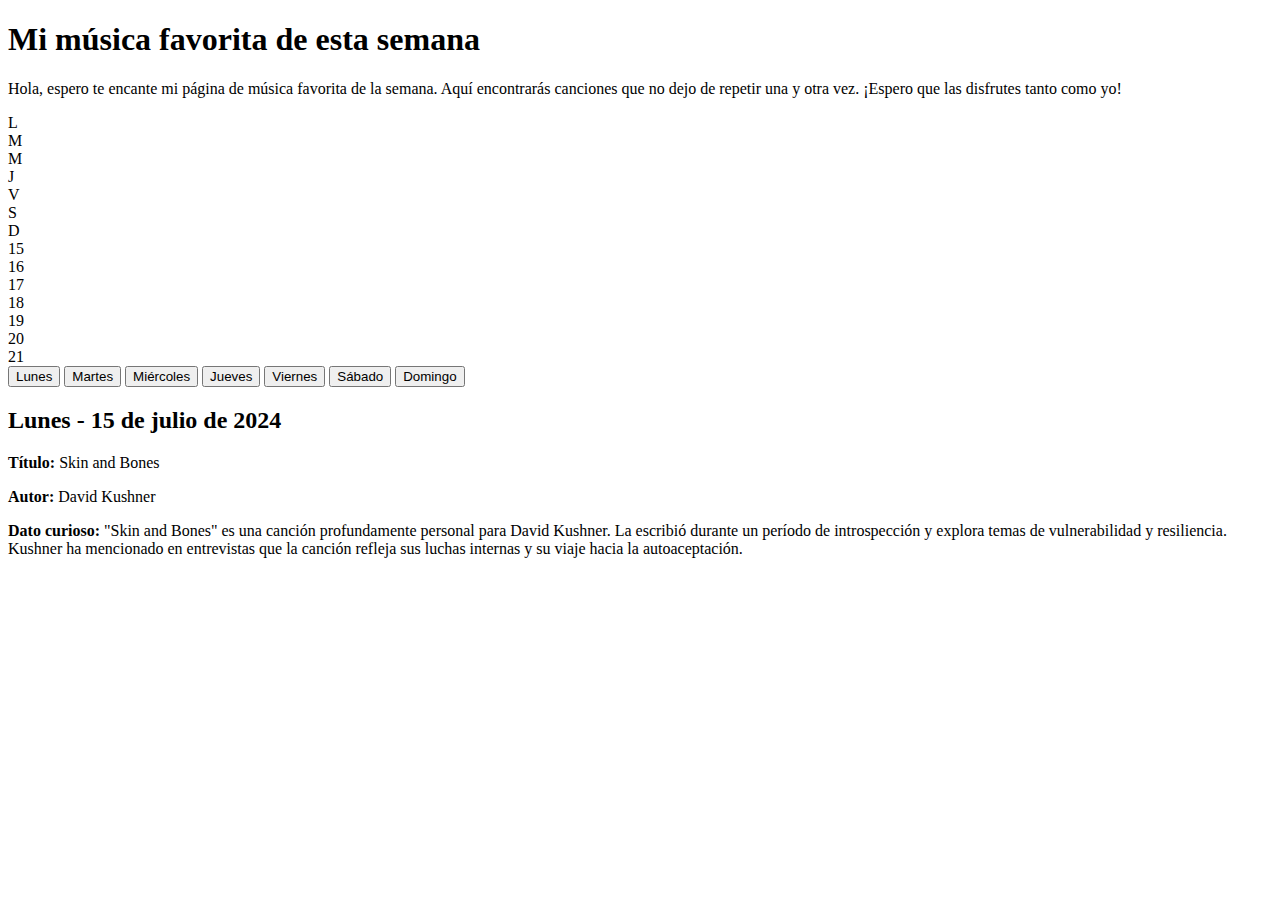
==== index.html @ 9c3a5704 "Primera parte de mi página" ====
<!DOCTYPE html>
<html lang="es">

<head>
    <meta charset="UTF-8">
    <meta name="viewport" content="width=device-width, initial-scale=1.0">
    <title>Mi música favorita de la semana</title>

    <link rel="stylesheet" href="https://fonts.googleapis.com/css2?family=Roboto:wght@400;700&display=swap">

    <link rel="stylesheet" href="style.css">
</head>


<body>
    <h1>Mi música favorita de esta semana</h1>
    <div class="introduction">
        <p>Hola, espero te encante mi página de música favorita de la semana. Aquí encontrarás canciones que no dejo de
            repetir una y otra vez. ¡Espero que las disfrutes tanto como yo!</p>
    </div>

    <div class="calendar-container">
        <div class="calendar">
            <div class="day">L</div>
            <div class="day">M</div>
            <div class="day">M</div>
            <div class="day">J</div>
            <div class="day">V</div>
            <div class="day">S</div>
            <div class="day">D</div>
            <div class="day current-week">15</div>
            <div class="day current-week">16</div>
            <div class="day current-week">17</div>
            <div class="day current-week">18</div>
            <div class="day current-week">19</div>
            <div class="day current-week">20</div>
            <div class="day current-week">21</div>
        </div>
    </div>

    <div class="tab-container">
        <div class="tabs">
            <button class="tab-link" onclick="openDay(event, 'Lunes')" id="defaultOpen">Lunes</button>
            <button class="tab-link" onclick="openDay(event, 'Martes')">Martes</button>
            <button class="tab-link" onclick="openDay(event, 'Miércoles')">Miércoles</button>
            <button class="tab-link" onclick="openDay(event, 'Jueves')">Jueves</button>
            <button class="tab-link" onclick="openDay(event, 'Viernes')">Viernes</button>
            <button class="tab-link" onclick="openDay(event, 'Sábado')">Sábado</button>
            <button class="tab-link" onclick="openDay(event, 'Domingo')">Domingo</button>
        </div>

        <div id="Lunes" class="tab-content">
            <h2>Lunes - 15 de julio de 2024</h2>
            <p><strong>Título:</strong> Skin and Bones</p>
            <p><strong>Autor:</strong> David Kushner</p>
            <p><strong>Dato curioso:</strong> "Skin and Bones" es una canción profundamente personal para David Kushner.
                La escribió durante un período de introspección y explora temas de vulnerabilidad y resiliencia. Kushner
                ha mencionado en entrevistas que la canción refleja sus luchas internas y su viaje hacia la
                autoaceptación.</p>
            <iframe class="video" src="https://www.youtube.com/embed/Mo5hVnLf3yg" frameborder="0"
                allowfullscreen></iframe>
        </div>


        <div id="Martes" class="tab-content">
            <h2>Martes - 16 de julio de 2024</h2>
            <p><strong>Título:</strong> Where Is My Mind?</p>
            <p><strong>Autor:</strong> Pixies</p>
            <p><strong>Dato Curioso:</strong> La letra de "Where Is My Mind?" está inspirada en una experiencia que el
                cantante y compositor Black Francis (también conocido como Frank Black) tuvo mientras estaba en la
                República Dominicana. En una entrevista, mencionó que la canción fue inspirada por su experiencia de
                buceo en el Caribe, donde se sentía desorientado y perdido. La sensación de confusión y desubicación que
                experimentó durante ese viaje influyó en la letra surrealista y evocadora de la canción.</p>
            <iframe class="video" src="https://www.youtube.com/embed/OJ62RzJkYUo">frameborder="0"
                allowfullscreen></iframe>
        </div>


        <div id="Miércoles" class="tab-content">
            <h2>Miércoles - 17 de julio de 2024</h2>
            <p><strong>Título:</strong> lo que un día fue</p>
            <p><strong>Autor:</strong> Paloma Morphy</p>
            <p><strong>Dato Curioso:</strong> Paloma Morphy es conocida por su estilo pop melódico y sus letras
                introspectivas. Su música a menudo explora temas de amor, auto-reflexión y experiencias personales.
                Además, ha colaborado con otros artistas y productores en la escena musical española, lo que ha
                contribuido a su reconocimiento en el ámbito local.</p>
            <iframe class="video" src="https://www.youtube.com/embed/sHZsFNjNYn4"></iframe>
        </div>

        <div id="Jueves" class="tab-content">
            <h2>Jueves - 18 de julio de 2024</h2>
            <p><strong>Título:</strong> Hate you</p>
            <p><strong>Autor:</strong> Jung Kook</p>
            <p><strong>Dato Curioso:</strong> Jungkook explora el complejo tema de los sentimientos contradictorios que
                uno puede tener hacia alguien. La canción refleja la ambivalencia que puede surgir en una relación donde
                el odio y el amor están entrelazados. A través de sus letras y su interpretación vocal, Jungkook
                transmite la lucha interna y el conflicto emocional de tener sentimientos intensos y encontrados hacia
                otra persona.</p>
            <iframe class="video" src="https://www.youtube.com/embed/tAcKfnf0zv4"></iframe>
        </div>

        <div id="Viernes" class="tab-content">
            <h2>Viernes - 19 de julio de 2024</h2>
            <p><strong>Título:</strong> Ojos Noche</p>
            <p><strong>Autor:</strong> Elsa y Mar</p>
            <p><strong>Dato Curioso:</strong> Elsa y Elmar se caracteriza por su estilo único que combina elementos de
                pop, folk y música electrónica. Su enfoque innovador y su habilidad para mezclar géneros les ha
                permitido destacarse en la escena musical española y latinoamericana. La banda también es conocida por
                sus letras poéticas y emotivas, que a menudo exploran temas de amor, identidad y auto-reflexión.</p>
            <iframe class="video" src="https://www.youtube.com/embed/j3Idam5UjDY"></iframe>
        </div>

        <div id="Sábado" class="tab-content">
            <h2>Sábado - 20de julio de 2024</h2>
            <p><strong>Título:</strong> Pandora´s Box</p>
            <p><strong>Autor:</strong> j-hope</p>
            <p><strong>Dato Curioso:</strong> j-hope es conocido no solo por su habilidad como rapero y bailarín en BTS,
                sino también por su talento como compositor y productor. Su estilo en solitario combina elementos de
                hip-hop, pop y electrónica, mostrando su capacidad para experimentar con diferentes géneros y estilos
                musicales. Además, es conocido por su energía positiva y su compromiso con el bienestar de sus fans.</p>
            <iframe class="video" src="https://www.youtube.com/embed/pEOcNV-b_tM"></iframe>
        </div>

        <div id="Domingo" class="tab-content">
            <h2>Domingo - 21 de julio de 2024</h2>
            <p><strong>Título:</strong> MILK OF THE SIREN</p>
            <p><strong>Autor:</strong> Melanie Martinez</p>
            <p><strong>Dato Curioso:</strong> "Milk of the Siren" está inspirada en mitos y leyendas marinas. El título
                hace referencia a la leche de las sirenas, una idea que aparece en diversas culturas y leyendas como
                símbolo de vida y misterio. Hana usa esta imagen para explorar temas de transformación y el poder
                enigmático de la naturaleza.</p>
            <iframe class="video" src="https://www.youtube.com/embed/PytZs2ePxQw"></iframe>
        </div>
    </div>

    <script>
        function openDay(evt, dayName) {
            var i, tabcontent, tablinks;
            tabcontent = document.getElementsByClassName("tab-content");
            for (i = 0; i < tabcontent.length; i++) {
                tabcontent[i].style.display = "none";
            }
            tablinks = document.getElementsByClassName("tab-link");
            for (i = 0; i < tablinks.length; i++) {
                tablinks[i].className = tablinks[i].className.replace(" active", "");
            }
            document.getElementById(dayName).style.display = "block";
            evt.currentTarget.className += " active";
        }

        // Abre la pestaña por defecto
        document.getElementById("defaultOpen").click();
    </script>
</body>

</html>







<!-- <!DOCTYPE html>
<html lang="en">

<head>
    <meta charset="UTF-8">
    <meta name="viewport" content="width=device-width, initial-scale=1.0">
    <title>Música favorita de mi semana</title>
</head>

<body>
    <h1 class="centrado">Música de la semana</h1>
    <p>Disfruta de las mejores recomendaciones para ti esta semana :)</p>
    <img width=410
        src="https://cdn.dribbble.com/users/441326/screenshots/3165191/media/45c2723efdf8be2140ff43913cbe8a3f.gif"
        alt="GIF de música">
    </header>

    <section>
        <div class="dia">
            <h2>Otra vez a darle al Lunes: Where Is My Mind?</h2>
            <p><strong>Artista:</strong> Pixies</p>
            <p><strong>Datos Curiosos:</strong> "Where Is My Mind?" es una canción de la banda de rock alternativo
                Pixies, lanzada en 1988. Es conocida por su aparición en la película "Fight Club".</p>
            <a href="https://www.youtube.com/watch?v=I8oSH-qmYYg" target="_blank">Ver video</a>
        </div>

        <div class="dia">
            <h2>Martes: The Night We Nearly Got Busted</h2>
            <p><strong>Artista:</strong> The Bonnevilles</p>
            <p><strong>Datos Curiosos:</strong> The Bonnevilles son conocidos por su estilo garage punk blues. Esta
                canción es una muestra de su crudo y enérgico sonido.</p>
            <a href="https://www.youtube.com/watch?v=3r7QnJhtp9g" target="_blank">Ver video</a>
        </div>

        <div class="dia">
            <h2>Miércoles: Lo Que Un Día Fue No Será</h2>
            <p><strong>Artista:</strong> José José</p>
            <p><strong>Datos Curiosos:</strong> Esta balada es una de las canciones más emblemáticas de José José,
                conocido como "El Príncipe de la Canción".</p>
            <a href="https://www.youtube.com/watch?v=UoTZuKRKU8k" target="_blank">Ver video</a>
        </div>

        <div class="dia">
            <h2>Jueves: Hate You</h2>
            <p><strong>Artista:</strong> 2NE1</p>
            <p><strong>Datos Curiosos:</strong> 2NE1 fue un grupo de chicas surcoreano que revolucionó el K-pop con su
                estilo único y su actitud audaz.</p>
            <a href="https://www.youtube.com/watch?v=NB5jyYD2WEw" target="_blank">Ver video</a>
        </div>

        <div class="dia">
            <h2>Viernes: Ojos Noche</h2>
            <p><strong>Artista:</strong> Little Jesus</p>
            <p><strong>Datos Curiosos:</strong> Little Jesus es una banda mexicana de rock alternativo conocida por su
                sonido fresco y líricas introspectivas.</p>
            <a href="https://www.youtube.com/watch?v=Q3sTf6XI5bY" target="_blank">Ver video</a>
        </div>

        <div class="dia">
            <h2>Sábado: Cigarette</h2>
            <p><strong>Artista:</strong> The Smith Street Band</p>
            <p><strong>Datos Curiosos:</strong> The Smith Street Band es una banda australiana de punk rock conocida por
                sus canciones sinceras y enérgicas.</p>
            <a href="https://www.youtube.com/watch?v=44mbyw7c-U4" target="_blank">Ver video</a>
        </div>

        <div class="dia">
            <h2>Domingo: Skin and Bones</h2>
            <p><strong>Artista:</strong> Foo Fighters</p>
            <p><strong>Datos Curiosos:</strong> "Skin and Bones" es una de las canciones acústicas más populares de Foo
                Fighters, conocida por su emotiva interpretación.</p>
            <a href="https://www.youtube.com/watch?v=Zp9HUfNe6pc" target="_blank">Ver video</a>
        </div>
    </section>

    <p>NOS VEMOS LA ROXIMA SEMANA CON MAS RECOMENDACIONES</p>
</body>

</html> -->
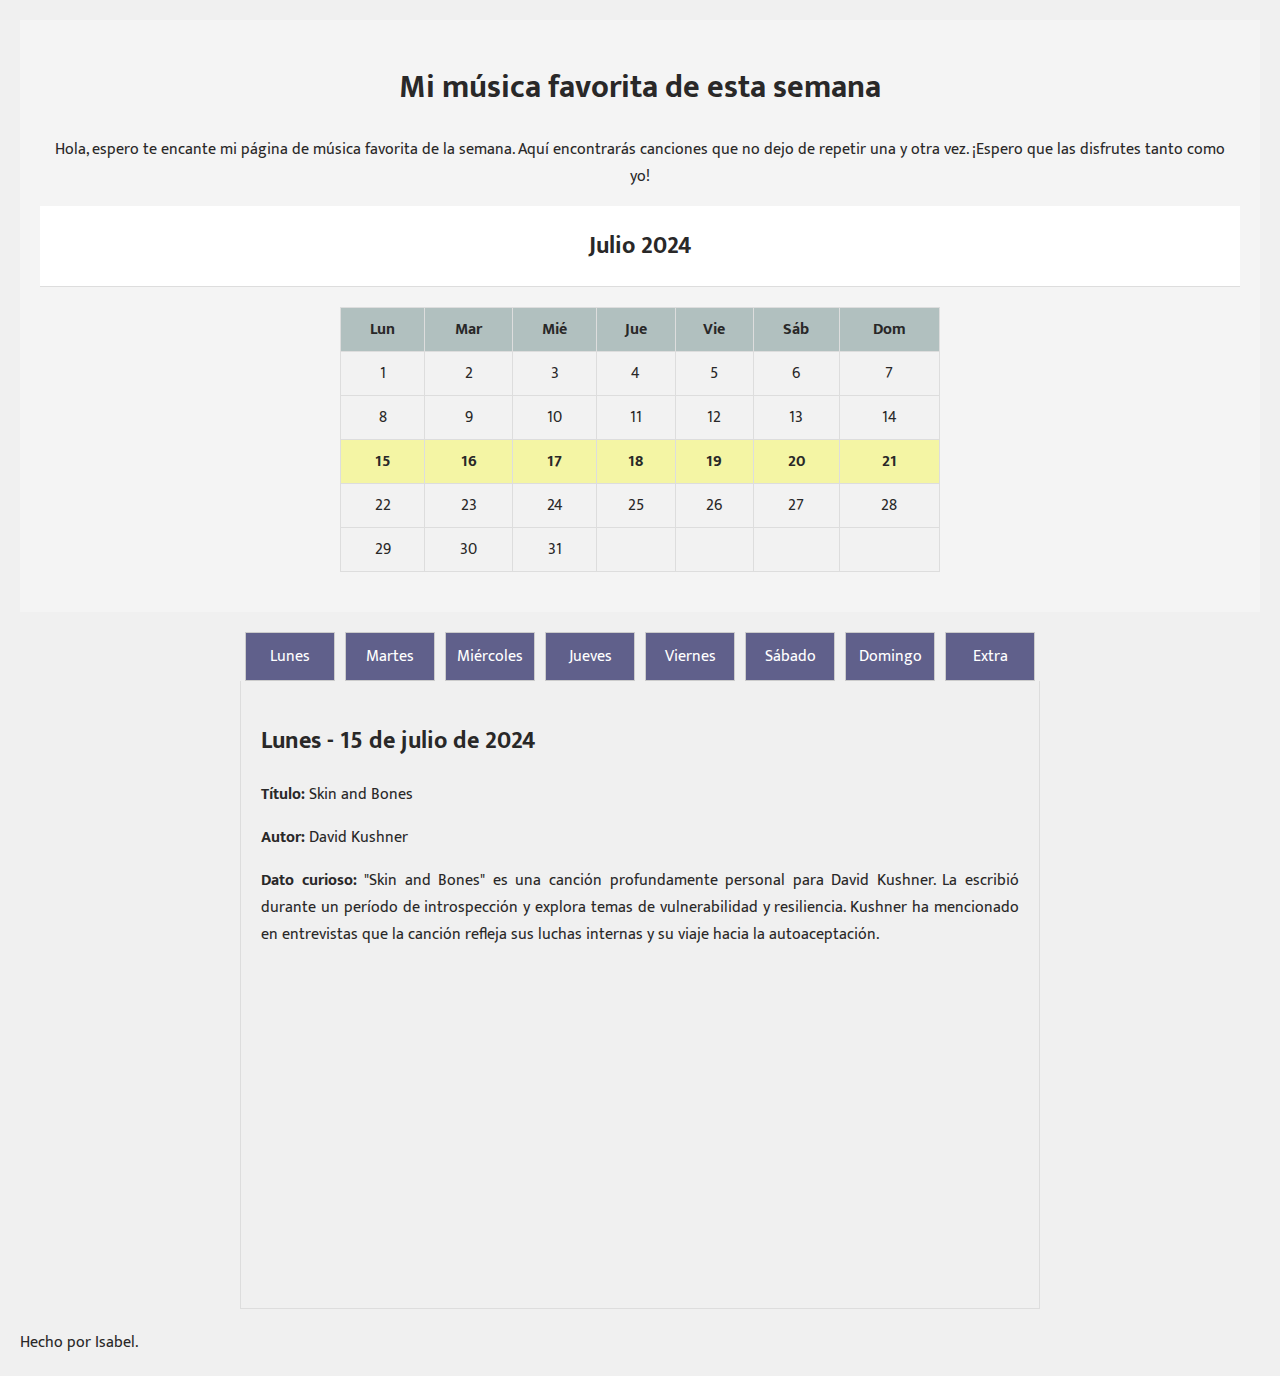
==== commit d9e00a8b: "Segunda parte, faltan links y hoja de contacto." ====
--- a/index.html
+++ b/index.html
@@ -6,237 +6,267 @@
     <meta name="viewport" content="width=device-width, initial-scale=1.0">
     <title>Mi música favorita de la semana</title>
 
-    <link rel="stylesheet" href="https://fonts.googleapis.com/css2?family=Roboto:wght@400;700&display=swap">
-
-    <link rel="stylesheet" href="style.css">
+    <link rel="preconnect" href="https://fonts.googleapis.com">
+    <link rel="preconnect" href="https://fonts.gstatic.com" crossorigin>
+    <link href="https://fonts.googleapis.com/css2?family=Mukta:wght@200;300;400;500;600;700;800&display=swap"
+        rel="stylesheet">
+
+
+    <link rel="stylesheet" href="styles.css">
 </head>
 
-
 <body>
-    <h1>Mi música favorita de esta semana</h1>
-    <div class="introduction">
-        <p>Hola, espero te encante mi página de música favorita de la semana. Aquí encontrarás canciones que no dejo de
-            repetir una y otra vez. ¡Espero que las disfrutes tanto como yo!</p>
-    </div>
-
-    <div class="calendar-container">
-        <div class="calendar">
-            <div class="day">L</div>
-            <div class="day">M</div>
-            <div class="day">M</div>
-            <div class="day">J</div>
-            <div class="day">V</div>
-            <div class="day">S</div>
-            <div class="day">D</div>
-            <div class="day current-week">15</div>
-            <div class="day current-week">16</div>
-            <div class="day current-week">17</div>
-            <div class="day current-week">18</div>
-            <div class="day current-week">19</div>
-            <div class="day current-week">20</div>
-            <div class="day current-week">21</div>
-        </div>
-    </div>
-
-    <div class="tab-container">
+    <header>
+        <h1>Mi música favorita de esta semana</h1>
+        <div class="introduction">
+            <p>Hola, espero te encante mi página de música favorita de la semana. Aquí encontrarás canciones que no dejo
+                de repetir una y otra vez. ¡Espero que las disfrutes tanto como yo!
+            </p>
+        </div>
+
+        <!-- Encabezado del Calendario -->
+        <div class="calendar-header">
+            <h1>Julio 2024</h1>
+        </div>
+
+        <!-- Calendario -->
+        <div class="calendar-container">
+            <table class="calendar">
+                <thead>
+                    <tr>
+                        <th>Lun</th>
+                        <th>Mar</th>
+                        <th>Mié</th>
+                        <th>Jue</th>
+                        <th>Vie</th>
+                        <th>Sáb</th>
+                        <th>Dom</th>
+                    </tr>
+                </thead>
+                <tbody>
+                    <tr>
+                        <td class=>1</td>
+                        <td>2</td>
+                        <td>3</td>
+                        <td>4</td>
+                        <td>5</td>
+                        <td>6</td>
+                        <td>7</td>
+                    </tr>
+                    <tr>
+                        <td>8</td>
+                        <td>9</td>
+                        <td>10</td>
+                        <td>11</td>
+                        <td>12</td>
+                        <td>13</td>
+                        <td>14</td>
+                    </tr>
+                    <tr>
+                        <td class="highlight-week">15</td>
+                        <td class="highlight-week">16</td>
+                        <td class="highlight-week">17</td>
+                        <td class="highlight-week">18</td>
+                        <td class="highlight-week">19</td>
+                        <td class="highlight-week">20</td>
+                        <td class="highlight-week">21</td>
+                    </tr>
+                    <tr>
+                        <td>22</td>
+                        <td>23</td>
+                        <td>24</td>
+                        <td>25</td>
+                        <td>26</td>
+                        <td>27</td>
+                        <td>28</td>
+                    </tr>
+                    <tr>
+                        <td>29</td>
+                        <td>30</td>
+                        <td>31</td>
+                        <td></td>
+                        <td></td>
+                        <td></td>
+                        <td></td>
+                    </tr>
+                </tbody>
+            </table>
+        </div>
+    </header>
+
+    <main>
         <div class="tabs">
-            <button class="tab-link" onclick="openDay(event, 'Lunes')" id="defaultOpen">Lunes</button>
-            <button class="tab-link" onclick="openDay(event, 'Martes')">Martes</button>
-            <button class="tab-link" onclick="openDay(event, 'Miércoles')">Miércoles</button>
-            <button class="tab-link" onclick="openDay(event, 'Jueves')">Jueves</button>
-            <button class="tab-link" onclick="openDay(event, 'Viernes')">Viernes</button>
-            <button class="tab-link" onclick="openDay(event, 'Sábado')">Sábado</button>
-            <button class="tab-link" onclick="openDay(event, 'Domingo')">Domingo</button>
-        </div>
-
-        <div id="Lunes" class="tab-content">
-            <h2>Lunes - 15 de julio de 2024</h2>
-            <p><strong>Título:</strong> Skin and Bones</p>
-            <p><strong>Autor:</strong> David Kushner</p>
-            <p><strong>Dato curioso:</strong> "Skin and Bones" es una canción profundamente personal para David Kushner.
-                La escribió durante un período de introspección y explora temas de vulnerabilidad y resiliencia. Kushner
-                ha mencionado en entrevistas que la canción refleja sus luchas internas y su viaje hacia la
-                autoaceptación.</p>
-            <iframe class="video" src="https://www.youtube.com/embed/Mo5hVnLf3yg" frameborder="0"
-                allowfullscreen></iframe>
-        </div>
-
-
-        <div id="Martes" class="tab-content">
-            <h2>Martes - 16 de julio de 2024</h2>
-            <p><strong>Título:</strong> Where Is My Mind?</p>
-            <p><strong>Autor:</strong> Pixies</p>
-            <p><strong>Dato Curioso:</strong> La letra de "Where Is My Mind?" está inspirada en una experiencia que el
-                cantante y compositor Black Francis (también conocido como Frank Black) tuvo mientras estaba en la
-                República Dominicana. En una entrevista, mencionó que la canción fue inspirada por su experiencia de
-                buceo en el Caribe, donde se sentía desorientado y perdido. La sensación de confusión y desubicación que
-                experimentó durante ese viaje influyó en la letra surrealista y evocadora de la canción.</p>
-            <iframe class="video" src="https://www.youtube.com/embed/OJ62RzJkYUo">frameborder="0"
-                allowfullscreen></iframe>
-        </div>
-
-
-        <div id="Miércoles" class="tab-content">
-            <h2>Miércoles - 17 de julio de 2024</h2>
-            <p><strong>Título:</strong> lo que un día fue</p>
-            <p><strong>Autor:</strong> Paloma Morphy</p>
-            <p><strong>Dato Curioso:</strong> Paloma Morphy es conocida por su estilo pop melódico y sus letras
-                introspectivas. Su música a menudo explora temas de amor, auto-reflexión y experiencias personales.
-                Además, ha colaborado con otros artistas y productores en la escena musical española, lo que ha
-                contribuido a su reconocimiento en el ámbito local.</p>
-            <iframe class="video" src="https://www.youtube.com/embed/sHZsFNjNYn4"></iframe>
-        </div>
-
-        <div id="Jueves" class="tab-content">
-            <h2>Jueves - 18 de julio de 2024</h2>
-            <p><strong>Título:</strong> Hate you</p>
-            <p><strong>Autor:</strong> Jung Kook</p>
-            <p><strong>Dato Curioso:</strong> Jungkook explora el complejo tema de los sentimientos contradictorios que
-                uno puede tener hacia alguien. La canción refleja la ambivalencia que puede surgir en una relación donde
-                el odio y el amor están entrelazados. A través de sus letras y su interpretación vocal, Jungkook
-                transmite la lucha interna y el conflicto emocional de tener sentimientos intensos y encontrados hacia
-                otra persona.</p>
-            <iframe class="video" src="https://www.youtube.com/embed/tAcKfnf0zv4"></iframe>
-        </div>
-
-        <div id="Viernes" class="tab-content">
-            <h2>Viernes - 19 de julio de 2024</h2>
-            <p><strong>Título:</strong> Ojos Noche</p>
-            <p><strong>Autor:</strong> Elsa y Mar</p>
-            <p><strong>Dato Curioso:</strong> Elsa y Elmar se caracteriza por su estilo único que combina elementos de
-                pop, folk y música electrónica. Su enfoque innovador y su habilidad para mezclar géneros les ha
-                permitido destacarse en la escena musical española y latinoamericana. La banda también es conocida por
-                sus letras poéticas y emotivas, que a menudo exploran temas de amor, identidad y auto-reflexión.</p>
-            <iframe class="video" src="https://www.youtube.com/embed/j3Idam5UjDY"></iframe>
-        </div>
-
-        <div id="Sábado" class="tab-content">
-            <h2>Sábado - 20de julio de 2024</h2>
-            <p><strong>Título:</strong> Pandora´s Box</p>
-            <p><strong>Autor:</strong> j-hope</p>
-            <p><strong>Dato Curioso:</strong> j-hope es conocido no solo por su habilidad como rapero y bailarín en BTS,
-                sino también por su talento como compositor y productor. Su estilo en solitario combina elementos de
-                hip-hop, pop y electrónica, mostrando su capacidad para experimentar con diferentes géneros y estilos
-                musicales. Además, es conocido por su energía positiva y su compromiso con el bienestar de sus fans.</p>
-            <iframe class="video" src="https://www.youtube.com/embed/pEOcNV-b_tM"></iframe>
-        </div>
-
-        <div id="Domingo" class="tab-content">
-            <h2>Domingo - 21 de julio de 2024</h2>
-            <p><strong>Título:</strong> MILK OF THE SIREN</p>
-            <p><strong>Autor:</strong> Melanie Martinez</p>
-            <p><strong>Dato Curioso:</strong> "Milk of the Siren" está inspirada en mitos y leyendas marinas. El título
-                hace referencia a la leche de las sirenas, una idea que aparece en diversas culturas y leyendas como
-                símbolo de vida y misterio. Hana usa esta imagen para explorar temas de transformación y el poder
-                enigmático de la naturaleza.</p>
-            <iframe class="video" src="https://www.youtube.com/embed/PytZs2ePxQw"></iframe>
-        </div>
-    </div>
-
-    <script>
-        function openDay(evt, dayName) {
-            var i, tabcontent, tablinks;
-            tabcontent = document.getElementsByClassName("tab-content");
-            for (i = 0; i < tabcontent.length; i++) {
-                tabcontent[i].style.display = "none";
-            }
-            tablinks = document.getElementsByClassName("tab-link");
-            for (i = 0; i < tablinks.length; i++) {
-                tablinks[i].className = tablinks[i].className.replace(" active", "");
-            }
-            document.getElementById(dayName).style.display = "block";
-            evt.currentTarget.className += " active";
-        }
-
-        // Abre la pestaña por defecto
-        document.getElementById("defaultOpen").click();
-    </script>
+            <!-- Radio buttons para las pestañas -->
+            <input type="radio" id="tab1" name="tab" checked>
+            <label for="tab1">Lunes</label>
+
+            <input type="radio" id="tab2" name="tab">
+            <label for="tab2">Martes</label>
+
+            <input type="radio" id="tab3" name="tab">
+            <label for="tab3">Miércoles</label>
+
+            <input type="radio" id="tab4" name="tab">
+            <label for="tab4">Jueves</label>
+
+            <input type="radio" id="tab5" name="tab">
+            <label for="tab5">Viernes</label>
+
+            <input type="radio" id="tab6" name="tab">
+            <label for="tab6">Sábado</label>
+
+            <input type="radio" id="tab7" name="tab">
+            <label for="tab7">Domingo</label>
+
+            <input type="radio" id="tab8" name="tab">
+            <label for="tab8">Extra</label>
+
+            <!-- Contenido de las pestañas -->
+            <div id="content1" class="tab-content">
+                <h2>Lunes - 15 de julio de 2024</h2>
+                <p><strong>Título:</strong> Skin and Bones</p>
+                <p><strong>Autor:</strong> David Kushner</p>
+                <p class="justify-text"><strong>Dato curioso:</strong> "Skin and Bones" es una canción profundamente personal para David
+                    Kushner. La escribió durante un período de introspección y explora temas de vulnerabilidad y
+                    resiliencia.
+                    Kushner ha mencionado en entrevistas que la canción refleja sus luchas internas y su viaje hacia la
+                    autoaceptación.</p>
+
+                <div class="video-container">
+                    <iframe class="video" src="https://www.youtube.com/embed/PytZs2ePxQw" frameborder="0"
+                        allowfullscreen></iframe>
+                </div>
+
+            </div>
+
+            <div id="content2" class="tab-content">
+                <h2>Martes - 16 de julio de 2024</h2>
+                <p><strong>Título:</strong> Where Is My Mind?</p>
+                <p><strong>Autor:</strong> Pixies</p>
+                <p class="justify-text"><strong>Dato Curioso:</strong> La letra de "Where Is My Mind?" está inspirada en una experiencia que
+                    el
+                    cantante y compositor Black Francis (también conocido como Frank Black) tuvo mientras estaba en la
+                    República Dominicana. En una entrevista, mencionó que la canción fue inspirada por su experiencia de
+                    buceo en el Caribe, donde se sentía desorientado y perdido. La sensación de confusión y desubicación
+                    que experimentó durante ese viaje influyó en la letra surrealista y evocadora de la canción.</p>
+
+                <div class="video-container">
+                    <iframe class="video" src="https://www.youtube.com/embed/OJ62RzJkYUo" frameborder="0"
+                        allowfullscreen></iframe>
+                </div>
+
+            </div>
+
+            <div id="content3" class="tab-content">
+                <h2>Miércoles - 17 de julio de 2024</h2>
+                <p><strong>Título:</strong> lo que un día fue</p>
+                <p><strong>Autor:</strong> Paloma Morphy</p>
+                <p class="justify-text"><strong>Dato Curioso:</strong> Paloma Morphy es conocida por su estilo pop melódico y sus letras
+                    introspectivas. Su música a menudo explora temas de amor, auto-reflexión y experiencias personales.
+                    Además, ha colaborado con otros artistas y productores en la escena musical española, lo que ha
+                    contribuido a su reconocimiento en el ámbito local.</p>
+
+                <div class="video-container">
+                    <iframe class="video" src="https://www.youtube.com/embed/sHZsFNjNYn4" frameborder="0"
+                        allowfullscreen></iframe>
+                </div>
+
+            </div>
+
+            <div id="content4" class="tab-content">
+                <h2>Jueves - 18 de julio de 2024</h2>
+                <p><strong>Título:</strong> Hate you</p>
+                <p><strong>Autor:</strong> Jung Kook</p>
+                <p class="justify-text"><strong>Dato Curioso:</strong> Jungkook explora el complejo tema de los sentimientos contradictorios
+                    que
+                    uno puede tener hacia alguien. La canción refleja la ambivalencia que puede surgir en una relación
+                    donde el odio y el amor están entrelazados. A través de sus letras y su interpretación vocal,
+                    Jungkook
+                    transmite la lucha interna y el conflicto emocional de tener sentimientos intensos y encontrados
+                    hacia
+                    otra persona.</p>
+
+                <div class="video-container">
+                    <iframe class="video" src="https://www.youtube.com/embed/tAcKfnf0zv4" frameborder="0"
+                        allowfullscreen></iframe>
+                </div>
+
+            </div>
+
+            <div id="content5" class="tab-content">
+                <h2>Viernes - 19 de julio de 2024</h2>
+                <p><strong>Título:</strong> Ojos Noche</p>
+                <p><strong>Autor:</strong> Elsa y Mar</p>
+                <p class="justify-text"><strong>Dato Curioso:</strong> Elsa y Elmar se caracteriza por su estilo único que combina elementos
+                    de
+                    pop, folk y música electrónica. Su enfoque innovador y su habilidad para mezclar géneros les ha
+                    permitido destacarse en la escena musical española y latinoamericana. La banda también es conocida
+                    por sus letras poéticas y emotivas, que a menudo exploran temas de amor, identidad y auto-reflexión.
+                </p>
+                <div class="video-container">
+                    <iframe class="video" src="https://www.youtube.com/embed/j3Idam5UjDY" frameborder="0"
+                        allowfullscreen></iframe>
+                </div>
+
+            </div>
+
+            <div id="content6" class="tab-content">
+                <h2>Sábado - 20 de julio de 2024</h2>
+                <p><strong>Título:</strong> Pandora´s Box</p>
+                <p><strong>Autor:</strong> j-hope</p>
+                <p class="justify-text"><strong>Dato Curioso:</strong> j-hope es conocido no solo por su habilidad como rapero y bailarín en
+                    BTS,
+                    sino también por su talento como compositor y productor. Su estilo en solitario combina elementos de
+                    hip-hop, pop y electrónica, mostrando su capacidad para experimentar con diferentes géneros y
+                    estilos
+                    musicales. Además, es conocido por su energía positiva y su compromiso con el bienestar de sus fans.
+                </p>
+
+                <div class="video-container">
+                    <iframe class="video" src="https://www.youtube.com/embed/pEOcNV-b_tM" frameborder="0"
+                        allowfullscreen></iframe>
+                </div>
+
+            </div>
+
+            <div id="content7" class="tab-content">
+                <h2>Domingo - 21 de julio de 2024</h2>
+                <p><strong>Título:</strong> MILK OF THE SIREN</p>
+                <p><strong>Autor:</strong> Melanie Martinez</p>
+                <p class="justify-text"><strong>Dato Curioso:</strong> "Milk of the Siren" está inspirada en mitos y leyendas marinas. El
+                    título
+                    hace referencia a la leche de las sirenas, una idea que aparece en diversas culturas y leyendas como
+                    símbolo de vida y misterio. Hana usa esta imagen para explorar temas de transformación y el poder
+                    enigmático de la naturaleza.</p>
+
+                <div class="video-container">
+                    <iframe class="video" src="https://www.youtube.com/embed/PytZs2ePxQw" frameborder="0"
+                        allowfullscreen></iframe>
+                </div>
+
+            </div>
+
+            <div id="content8" class="tab-content">
+                <h2>Extra de la semana</h2>
+                <p><strong>Título:</strong> Pajarito colibrí</p>
+                <p><strong>Autor:</strong> Natalia Lafourcade</p>
+                <p class="justify-text"><strong>Dato Curioso:</strong> Aunque la canción es un homenaje a Agustín Lara, Natalia
+                    Lafourcade la
+                    adapta con su propio estilo único, incorporando elementos modernos y frescos sin perder la
+                    esencia
+                    del original.</p>
+
+                <div class="video-container">
+                    <iframe class="video" src="https://www.youtube.com/embed/PytZs2ePxQw" frameborder="0"
+                        allowfullscreen></iframe>
+                </div>
+            </div>
+        </div>
+    </main>
+
+    <footer>
+        Hecho por Isabel.
+    </footer>
 </body>
 
-</html>
-
-
-
-
-
-
-
-<!-- <!DOCTYPE html>
-<html lang="en">
-
-<head>
-    <meta charset="UTF-8">
-    <meta name="viewport" content="width=device-width, initial-scale=1.0">
-    <title>Música favorita de mi semana</title>
-</head>
-
-<body>
-    <h1 class="centrado">Música de la semana</h1>
-    <p>Disfruta de las mejores recomendaciones para ti esta semana :)</p>
-    <img width=410
-        src="https://cdn.dribbble.com/users/441326/screenshots/3165191/media/45c2723efdf8be2140ff43913cbe8a3f.gif"
-        alt="GIF de música">
-    </header>
-
-    <section>
-        <div class="dia">
-            <h2>Otra vez a darle al Lunes: Where Is My Mind?</h2>
-            <p><strong>Artista:</strong> Pixies</p>
-            <p><strong>Datos Curiosos:</strong> "Where Is My Mind?" es una canción de la banda de rock alternativo
-                Pixies, lanzada en 1988. Es conocida por su aparición en la película "Fight Club".</p>
-            <a href="https://www.youtube.com/watch?v=I8oSH-qmYYg" target="_blank">Ver video</a>
-        </div>
-
-        <div class="dia">
-            <h2>Martes: The Night We Nearly Got Busted</h2>
-            <p><strong>Artista:</strong> The Bonnevilles</p>
-            <p><strong>Datos Curiosos:</strong> The Bonnevilles son conocidos por su estilo garage punk blues. Esta
-                canción es una muestra de su crudo y enérgico sonido.</p>
-            <a href="https://www.youtube.com/watch?v=3r7QnJhtp9g" target="_blank">Ver video</a>
-        </div>
-
-        <div class="dia">
-            <h2>Miércoles: Lo Que Un Día Fue No Será</h2>
-            <p><strong>Artista:</strong> José José</p>
-            <p><strong>Datos Curiosos:</strong> Esta balada es una de las canciones más emblemáticas de José José,
-                conocido como "El Príncipe de la Canción".</p>
-            <a href="https://www.youtube.com/watch?v=UoTZuKRKU8k" target="_blank">Ver video</a>
-        </div>
-
-        <div class="dia">
-            <h2>Jueves: Hate You</h2>
-            <p><strong>Artista:</strong> 2NE1</p>
-            <p><strong>Datos Curiosos:</strong> 2NE1 fue un grupo de chicas surcoreano que revolucionó el K-pop con su
-                estilo único y su actitud audaz.</p>
-            <a href="https://www.youtube.com/watch?v=NB5jyYD2WEw" target="_blank">Ver video</a>
-        </div>
-
-        <div class="dia">
-            <h2>Viernes: Ojos Noche</h2>
-            <p><strong>Artista:</strong> Little Jesus</p>
-            <p><strong>Datos Curiosos:</strong> Little Jesus es una banda mexicana de rock alternativo conocida por su
-                sonido fresco y líricas introspectivas.</p>
-            <a href="https://www.youtube.com/watch?v=Q3sTf6XI5bY" target="_blank">Ver video</a>
-        </div>
-
-        <div class="dia">
-            <h2>Sábado: Cigarette</h2>
-            <p><strong>Artista:</strong> The Smith Street Band</p>
-            <p><strong>Datos Curiosos:</strong> The Smith Street Band es una banda australiana de punk rock conocida por
-                sus canciones sinceras y enérgicas.</p>
-            <a href="https://www.youtube.com/watch?v=44mbyw7c-U4" target="_blank">Ver video</a>
-        </div>
-
-        <div class="dia">
-            <h2>Domingo: Skin and Bones</h2>
-            <p><strong>Artista:</strong> Foo Fighters</p>
-            <p><strong>Datos Curiosos:</strong> "Skin and Bones" es una de las canciones acústicas más populares de Foo
-                Fighters, conocida por su emotiva interpretación.</p>
-            <a href="https://www.youtube.com/watch?v=Zp9HUfNe6pc" target="_blank">Ver video</a>
-        </div>
-    </section>
-
-    <p>NOS VEMOS LA ROXIMA SEMANA CON MAS RECOMENDACIONES</p>
-</body>
-
-</html> -->+</html>--- a/styles.css
+++ b/styles.css
@@ -0,0 +1,145 @@
+/* style.css */
+
+body {
+        font-family: 'Mukta', sans-serif;
+    font-weight: 400;
+    font-style: normal;
+    margin: 0;
+    padding: 20px;
+    background-color: #f0f0f0e1;
+    color: #292828;
+}
+
+/* Estilos Generales */
+body {
+    font-family: 'Mukta', sans-serif;
+    background-color: #f0f0f0;
+    margin: 0;
+    padding: 20px;
+}
+
+    
+header {
+    padding: 20px;
+    background-color: #f4f4f4;
+    text-align: center;
+}
+
+.introduction {
+    text-align: center;
+    margin: 10px;
+}
+
+.calendar-header {
+    text-align: center;
+    padding: 20px;
+    background-color: #fff;
+    border-bottom: 1px solid #ddd;
+}
+
+.calendar-header h1 {
+    margin: 0;
+    font-size: 24px;
+}
+
+.calendar-container {
+    display: flex;
+    justify-content: center;
+    padding: 20px;
+}
+
+.calendar {
+    border-collapse: collapse;
+    width: 100%;
+    max-width: 600px;
+    background-color: #fff;
+    border: 1px solid #ddd;
+}
+
+.calendar th, .calendar td {
+    border: 1px solid #ddd;
+    padding: 8px;
+    text-align: center;
+    background-color: #f2f2f2;
+}
+
+.calendar th {
+    background-color: #b1c0bf;
+}
+
+
+.calendar .highlight-week {
+    background-color: #f4f5a4; /* Color de fondo para resaltar la semana */
+    font-weight: bold; /* Opcional: hacer el texto más oscuro o en negrita */
+}
+
+.tabs {
+    display: flex;
+    flex-wrap: wrap; /* Permite el ajuste de líneas si es necesario */
+    justify-content: center;
+    margin: 20px auto;
+    max-width: 800px;
+}
+
+input[type="radio"] {
+    display: none;
+}
+
+label {
+    display: block;
+    padding: 10px;
+    background-color: #60608b;
+    color: #ffffff; 
+    border: 1px solid #ccc;
+    cursor: pointer;
+    text-align: center;
+    flex: 1;
+    margin: 0 5px; /* Espacio entre los botones */
+    box-sizing: border-box; /* Incluye padding y border en el ancho total */
+}
+
+label:hover {
+    background-color: #ccc;
+}
+
+.tab-content {
+    display: none;
+    padding: 20px;
+    border: 1px solid #ddd;
+    border-top: none;
+}
+
+input#tab1:checked ~ #content1,
+input#tab2:checked ~ #content2,
+input#tab3:checked ~ #content3,
+input#tab4:checked ~ #content4,
+input#tab5:checked ~ #content5,
+input#tab6:checked ~ #content6,
+input#tab7:checked ~ #content7,
+input#tab8:checked ~ #content8 {
+    display: block;
+}
+
+input#tab1:checked + label[for="tab1"],
+input#tab2:checked + label[for="tab2"],
+input#tab3:checked + label[for="tab3"],
+input#tab4:checked + label[for="tab4"],
+input#tab5:checked + label[for="tab5"],
+input#tab6:checked + label[for="tab6"],
+input#tab7:checked + label[for="tab7"],
+input#tab8:checked + label[for="tab8"] {
+}
+
+.video {
+    width: 100%;
+    max-width: 560px;
+    height: 315px;
+}
+
+.video-container {
+    text-align: center; /* Centra horizontalmente el contenido en el contenedor */
+}
+
+.justify-text {
+    text-align: justify;
+}
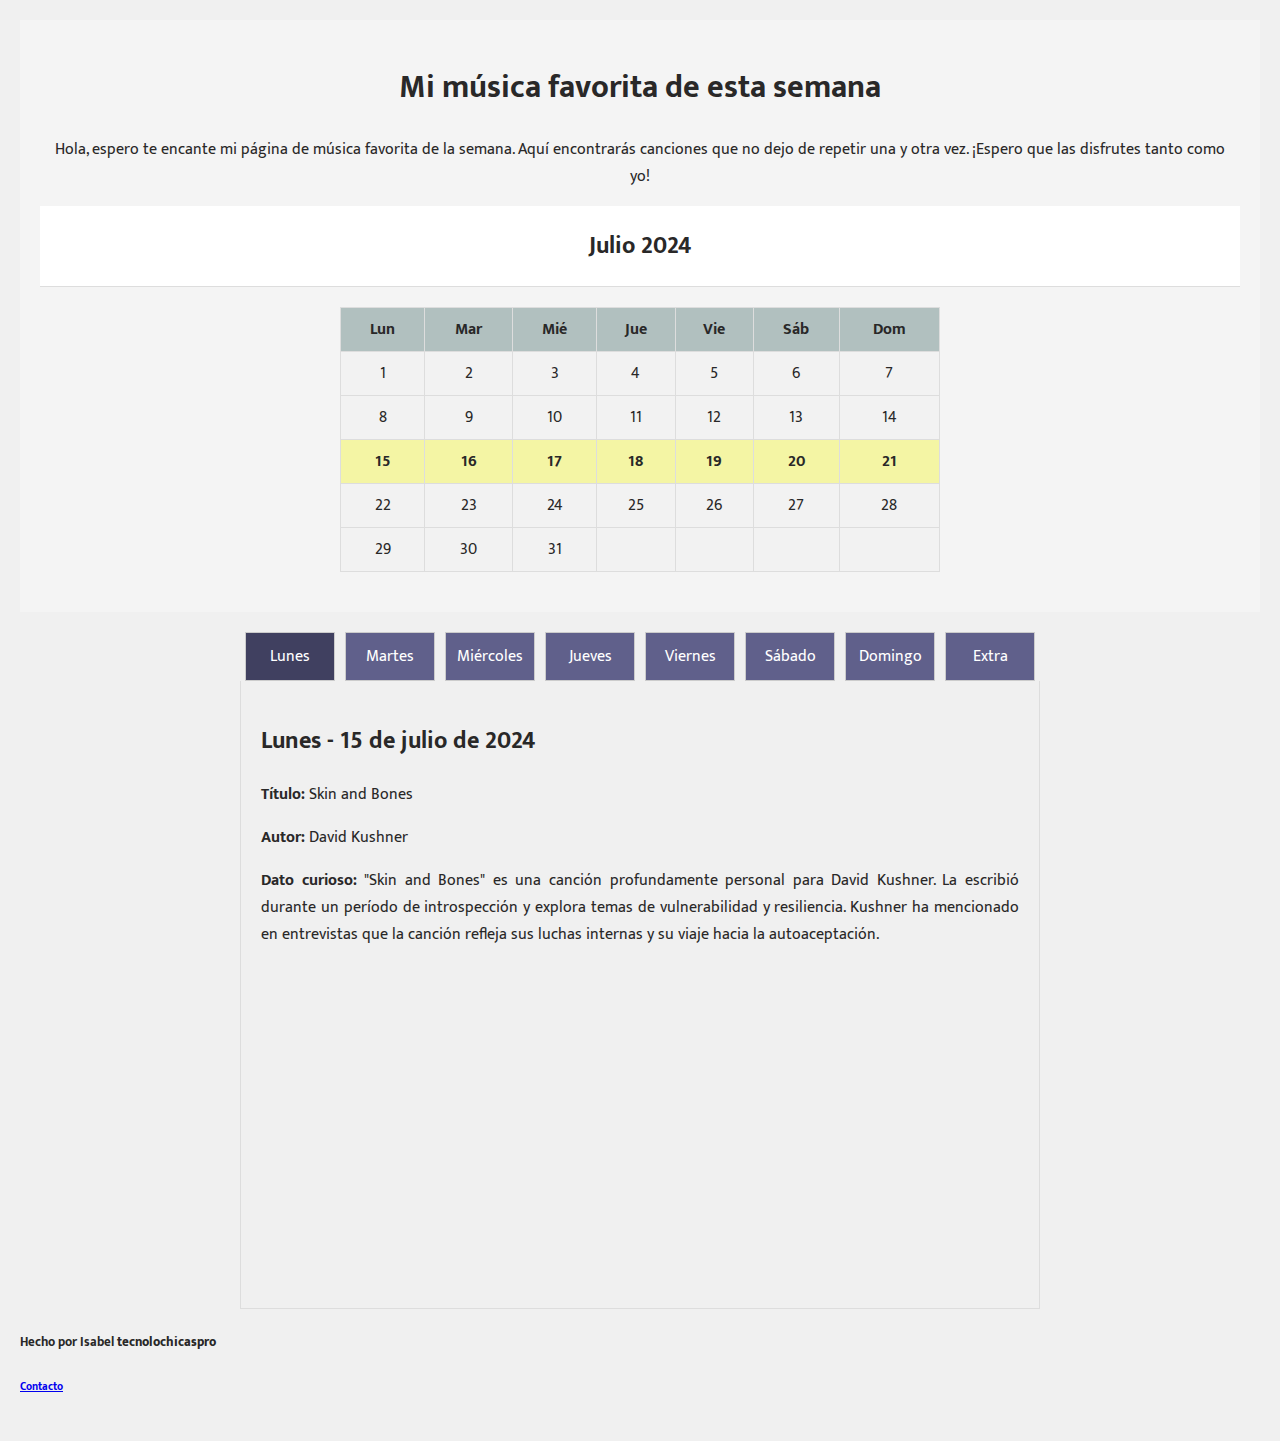
==== commit b6cd871a: "Parte3, sigue faltando los links a los videos" ====
--- a/index.html
+++ b/index.html
@@ -16,12 +16,12 @@
 </head>
 
 <body>
+
     <header>
         <h1>Mi música favorita de esta semana</h1>
         <div class="introduction">
             <p>Hola, espero te encante mi página de música favorita de la semana. Aquí encontrarás canciones que no dejo
-                de repetir una y otra vez. ¡Espero que las disfrutes tanto como yo!
-            </p>
+                de repetir una y otra vez. ¡Espero que las disfrutes tanto como yo!</p>
         </div>
 
         <!-- Encabezado del Calendario -->
@@ -99,22 +99,22 @@
             <!-- Radio buttons para las pestañas -->
             <input type="radio" id="tab1" name="tab" checked>
             <label for="tab1">Lunes</label>
-
+            
             <input type="radio" id="tab2" name="tab">
             <label for="tab2">Martes</label>
-
+            
             <input type="radio" id="tab3" name="tab">
             <label for="tab3">Miércoles</label>
 
             <input type="radio" id="tab4" name="tab">
             <label for="tab4">Jueves</label>
-
+            
             <input type="radio" id="tab5" name="tab">
             <label for="tab5">Viernes</label>
-
+            
             <input type="radio" id="tab6" name="tab">
             <label for="tab6">Sábado</label>
-
+            
             <input type="radio" id="tab7" name="tab">
             <label for="tab7">Domingo</label>
 
@@ -126,58 +126,55 @@
                 <h2>Lunes - 15 de julio de 2024</h2>
                 <p><strong>Título:</strong> Skin and Bones</p>
                 <p><strong>Autor:</strong> David Kushner</p>
-                <p class="justify-text"><strong>Dato curioso:</strong> "Skin and Bones" es una canción profundamente personal para David
+                <p class="justify-text"><strong>Dato curioso:</strong> "Skin and Bones" es una canción profundamente
+                    personal para David
                     Kushner. La escribió durante un período de introspección y explora temas de vulnerabilidad y
                     resiliencia.
                     Kushner ha mencionado en entrevistas que la canción refleja sus luchas internas y su viaje hacia la
                     autoaceptación.</p>
-
-                <div class="video-container">
-                    <iframe class="video" src="https://www.youtube.com/embed/PytZs2ePxQw" frameborder="0"
-                        allowfullscreen></iframe>
-                </div>
-
+                <iframe class="video" src="https://www.youtube.com/embed/Mo5hVnLf3yg" frameborder="0" allowfullscreen></iframe>
             </div>
 
             <div id="content2" class="tab-content">
                 <h2>Martes - 16 de julio de 2024</h2>
                 <p><strong>Título:</strong> Where Is My Mind?</p>
                 <p><strong>Autor:</strong> Pixies</p>
-                <p class="justify-text"><strong>Dato Curioso:</strong> La letra de "Where Is My Mind?" está inspirada en una experiencia que
+                <p class="justify-text"><strong>Dato Curioso:</strong> La letra de "Where Is My Mind?" está inspirada en
+                    una experiencia que
                     el
                     cantante y compositor Black Francis (también conocido como Frank Black) tuvo mientras estaba en la
                     República Dominicana. En una entrevista, mencionó que la canción fue inspirada por su experiencia de
                     buceo en el Caribe, donde se sentía desorientado y perdido. La sensación de confusión y desubicación
                     que experimentó durante ese viaje influyó en la letra surrealista y evocadora de la canción.</p>
-
+    
                 <div class="video-container">
                     <iframe class="video" src="https://www.youtube.com/embed/OJ62RzJkYUo" frameborder="0"
                         allowfullscreen></iframe>
                 </div>
-
             </div>
 
             <div id="content3" class="tab-content">
                 <h2>Miércoles - 17 de julio de 2024</h2>
                 <p><strong>Título:</strong> lo que un día fue</p>
                 <p><strong>Autor:</strong> Paloma Morphy</p>
-                <p class="justify-text"><strong>Dato Curioso:</strong> Paloma Morphy es conocida por su estilo pop melódico y sus letras
+                <p class="justify-text"><strong>Dato Curioso:</strong> Paloma Morphy es conocida por su estilo pop
+                    melódico y sus letras
                     introspectivas. Su música a menudo explora temas de amor, auto-reflexión y experiencias personales.
                     Además, ha colaborado con otros artistas y productores en la escena musical española, lo que ha
                     contribuido a su reconocimiento en el ámbito local.</p>
-
+    
                 <div class="video-container">
                     <iframe class="video" src="https://www.youtube.com/embed/sHZsFNjNYn4" frameborder="0"
                         allowfullscreen></iframe>
                 </div>
-
             </div>
 
             <div id="content4" class="tab-content">
                 <h2>Jueves - 18 de julio de 2024</h2>
                 <p><strong>Título:</strong> Hate you</p>
                 <p><strong>Autor:</strong> Jung Kook</p>
-                <p class="justify-text"><strong>Dato Curioso:</strong> Jungkook explora el complejo tema de los sentimientos contradictorios
+                <p class="justify-text"><strong>Dato Curioso:</strong> Jungkook explora el complejo tema de los
+                    sentimientos contradictorios
                     que
                     uno puede tener hacia alguien. La canción refleja la ambivalencia que puede surgir en una relación
                     donde el odio y el amor están entrelazados. A través de sus letras y su interpretación vocal,
@@ -185,77 +182,77 @@
                     transmite la lucha interna y el conflicto emocional de tener sentimientos intensos y encontrados
                     hacia
                     otra persona.</p>
-
+    
                 <div class="video-container">
                     <iframe class="video" src="https://www.youtube.com/embed/tAcKfnf0zv4" frameborder="0"
                         allowfullscreen></iframe>
                 </div>
-
             </div>
 
             <div id="content5" class="tab-content">
                 <h2>Viernes - 19 de julio de 2024</h2>
                 <p><strong>Título:</strong> Ojos Noche</p>
                 <p><strong>Autor:</strong> Elsa y Mar</p>
-                <p class="justify-text"><strong>Dato Curioso:</strong> Elsa y Elmar se caracteriza por su estilo único que combina elementos
+                <p class="justify-text"><strong>Dato Curioso:</strong> Elsa y Elmar se caracteriza por su estilo único
+                    que combina elementos
                     de
                     pop, folk y música electrónica. Su enfoque innovador y su habilidad para mezclar géneros les ha
                     permitido destacarse en la escena musical española y latinoamericana. La banda también es conocida
-                    por sus letras poéticas y emotivas, que a menudo exploran temas de amor, identidad y auto-reflexión.
-                </p>
-                <div class="video-container">
+                    por sus letras poéticas y emotivas, que a menudo exploran temas de amor, identidad y auto-reflexión.</p>
+               
+                    <div class="video-container">
                     <iframe class="video" src="https://www.youtube.com/embed/j3Idam5UjDY" frameborder="0"
                         allowfullscreen></iframe>
                 </div>
-
             </div>
 
             <div id="content6" class="tab-content">
                 <h2>Sábado - 20 de julio de 2024</h2>
                 <p><strong>Título:</strong> Pandora´s Box</p>
                 <p><strong>Autor:</strong> j-hope</p>
-                <p class="justify-text"><strong>Dato Curioso:</strong> j-hope es conocido no solo por su habilidad como rapero y bailarín en
+                <p class="justify-text"><strong>Dato Curioso:</strong> j-hope es conocido no solo por su habilidad como
+                    rapero y bailarín en
                     BTS,
                     sino también por su talento como compositor y productor. Su estilo en solitario combina elementos de
                     hip-hop, pop y electrónica, mostrando su capacidad para experimentar con diferentes géneros y
                     estilos
                     musicales. Además, es conocido por su energía positiva y su compromiso con el bienestar de sus fans.
                 </p>
-
+    
                 <div class="video-container">
                     <iframe class="video" src="https://www.youtube.com/embed/pEOcNV-b_tM" frameborder="0"
                         allowfullscreen></iframe>
                 </div>
-
             </div>
 
             <div id="content7" class="tab-content">
                 <h2>Domingo - 21 de julio de 2024</h2>
                 <p><strong>Título:</strong> MILK OF THE SIREN</p>
                 <p><strong>Autor:</strong> Melanie Martinez</p>
-                <p class="justify-text"><strong>Dato Curioso:</strong> "Milk of the Siren" está inspirada en mitos y leyendas marinas. El
+                <p class="justify-text"><strong>Dato Curioso:</strong> "Milk of the Siren" está inspirada en mitos y
+                    leyendas marinas. El
                     título
                     hace referencia a la leche de las sirenas, una idea que aparece en diversas culturas y leyendas como
                     símbolo de vida y misterio. Hana usa esta imagen para explorar temas de transformación y el poder
                     enigmático de la naturaleza.</p>
-
+    
                 <div class="video-container">
                     <iframe class="video" src="https://www.youtube.com/embed/PytZs2ePxQw" frameborder="0"
                         allowfullscreen></iframe>
                 </div>
-
             </div>
 
             <div id="content8" class="tab-content">
                 <h2>Extra de la semana</h2>
                 <p><strong>Título:</strong> Pajarito colibrí</p>
                 <p><strong>Autor:</strong> Natalia Lafourcade</p>
-                <p class="justify-text"><strong>Dato Curioso:</strong> Aunque la canción es un homenaje a Agustín Lara, Natalia
+                <p class="justify-text"><strong>Dato Curioso:</strong> Aunque la canción es un homenaje a Agustín Lara,
+                    Natalia
                     Lafourcade la
                     adapta con su propio estilo único, incorporando elementos modernos y frescos sin perder la
                     esencia
                     del original.</p>
-
+    
                 <div class="video-container">
                     <iframe class="video" src="https://www.youtube.com/embed/PytZs2ePxQw" frameborder="0"
                         allowfullscreen></iframe>
@@ -264,8 +261,13 @@
         </div>
     </main>
 
+    
+
     <footer>
-        Hecho por Isabel.
+        <h5>Hecho por Isabel <b>tecnolochicaspro</b></h5>
+        <h6>
+            <a href="Contacto.html" target="_blank">Contacto</a>
+        </h6>
     </footer>
 </body>
 
--- a/styles.css
+++ b/styles.css
@@ -1,24 +1,15 @@
-/* style.css */
+/* styles.css */
 
 body {
-        font-family: 'Mukta', sans-serif;
+    font-family: 'Mukta', sans-serif;
     font-weight: 400;
     font-style: normal;
     margin: 0;
     padding: 20px;
-    background-color: #f0f0f0e1;
+    background-color: #f0f0f0;
     color: #292828;
 }
 
-/* Estilos Generales */
-body {
-    font-family: 'Mukta', sans-serif;
-    background-color: #f0f0f0;
-    margin: 0;
-    padding: 20px;
-}
-
-    
 header {
     padding: 20px;
     background-color: #f4f4f4;
@@ -67,7 +58,6 @@
     background-color: #b1c0bf;
 }
 
-
 .calendar .highlight-week {
     background-color: #f4f5a4; /* Color de fondo para resaltar la semana */
     font-weight: bold; /* Opcional: hacer el texto más oscuro o en negrita */
@@ -89,7 +79,7 @@
     display: block;
     padding: 10px;
     background-color: #60608b;
-    color: #ffffff; 
+    color: #ffffff;
     border: 1px solid #ccc;
     cursor: pointer;
     text-align: center;
@@ -99,7 +89,7 @@
 }
 
 label:hover {
-    background-color: #ccc;
+    background-color: #404060; /* Color al pasar el ratón */
 }
 
 .tab-content {
@@ -128,6 +118,7 @@
 input#tab6:checked + label[for="tab6"],
 input#tab7:checked + label[for="tab7"],
 input#tab8:checked + label[for="tab8"] {
+    background-color: #404060; /* Color de fondo de la pestaña activa */
 }
 
 .video {
